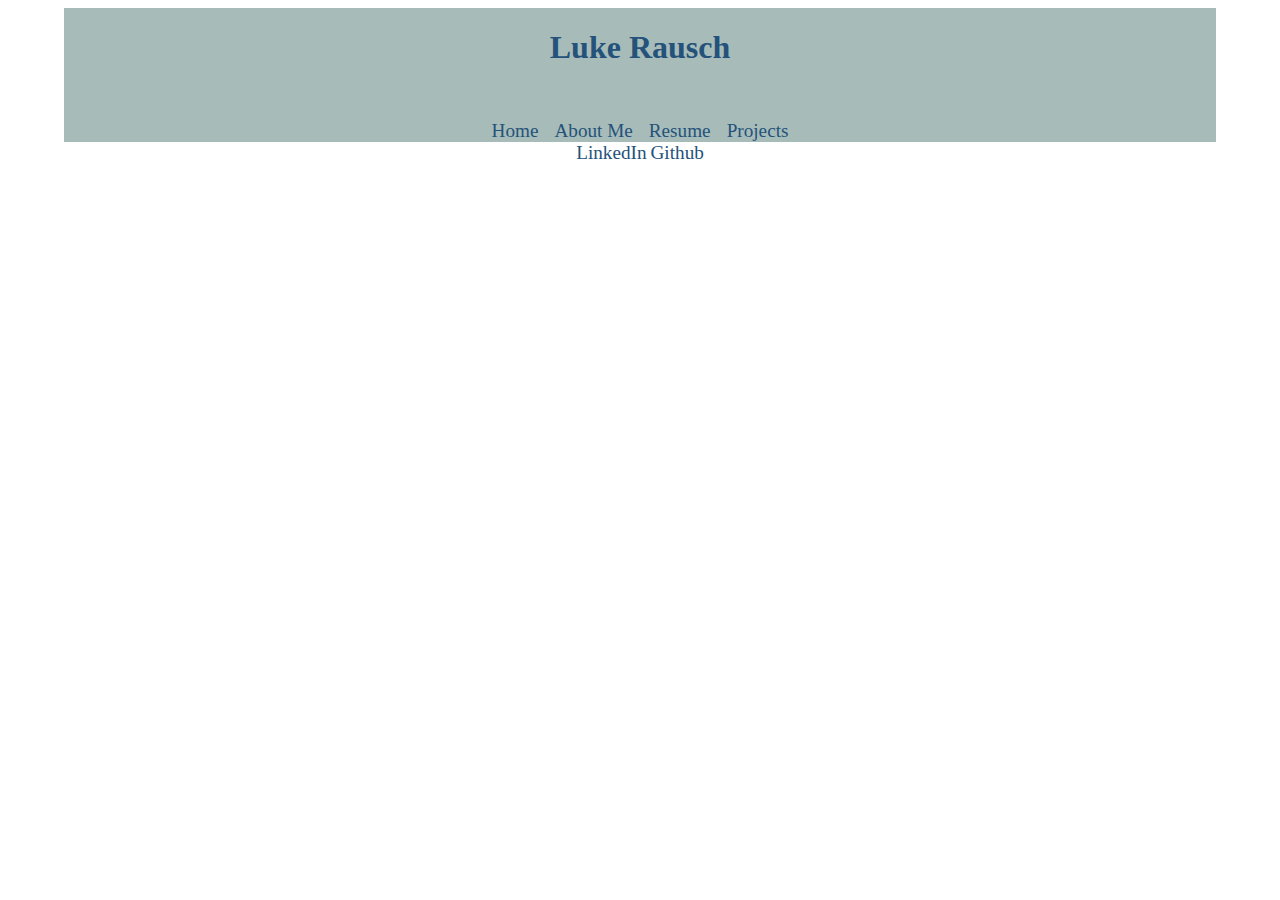
==== index.html @ c89379f6 "added generall html and some styling" ====
<!DOCTYPE html>
<html lang="en">
<head>
    <meta charset="UTF-8">
    <meta http-equiv="X-UA-Compatible" content="IE=edge">
    <meta name="viewport" content="width=device-width, initial-scale=1.0">
    <link rel="stylesheet" href="style.css">
    <title>Luke Portfolio Home</title>
</head>
<body>
    <div id="flex-wrapper">
        <div id="header-flex">
            <h1>Luke Rausch</h1>
            <div id="header-links">
                <a href="#">Home</a>
                <a href="#">About Me</a>
                <a href="#">Resume</a>
                <a href="#">Projects</a>
            </div>
        </div>
        <div id=flex-mid>

        </div>
        <div id="footer-flex">
                <a href="#">LinkedIn</a>
                <a href="#">Github</a>
                <!-- <a href="#"></a> -->
        </div>
    </div>
</body>
</html>
---- style.css ----
.first-color { 
	background: #5dacbd; 
}
	
.second-color { 
	background: #24527a; 
}

.third-color { 
	background: #a7bcb9; 
}

.fourth-color { 
	background: #e0ebeb; 
}

a, a:hover, a:active {
    text-decoration: none;
    color: #24527a;
    font-size: 1.2em;
    /* gap: 5em; */
}
#flex-wrapper {
    display: flex;
    flex-direction: column;
    align-items: center;
}
#header-flex {
    display: flex;
    flex-direction: column;
    background: #a7bcb9; 
    width: 90vw;
    color: #24527a;
    align-items: center;
    flex: 1 1 15%;
    gap: 2em;
}
    #header-links {
        display: flex;
        flex: 1 1 100%;
        gap: 1em;
        /* align-content: space-a; */
        /* justify-content: space-around; */
    }

/* #header-left {
    display: flex;
    flex-direction: row;
    align-content: space-around;
    gap: 2em;
}    
#flex-mid {
    display: flex;
    flex-direction: column;
    flex: 1 1 60%;
    width: 90vw;
    height: 60vh;
    background-color: #5dacbd; */
}
#footer-flex {
    display: flex;
    flex-direction:row;
    background: #a7bcb9; 
    height: 15vh;
    width: 90vw;
    color: #24527a;
    flex: 1 1 15%;
    justify-content: space-evenly;

    /* gap: 2em */
}
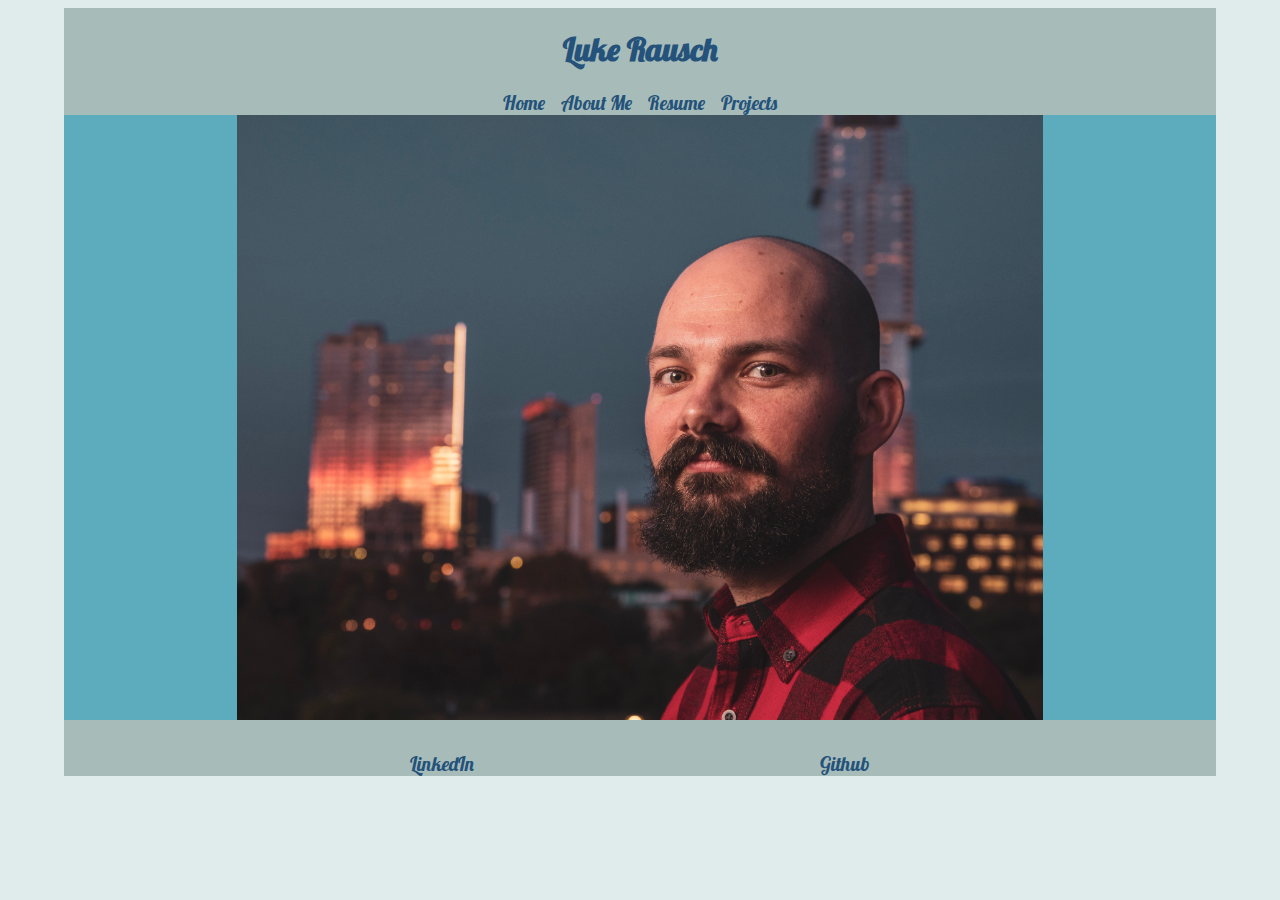
==== commit e5167fd8: "added site general look, bio img carousel" ====
--- a/index.html
+++ b/index.html
@@ -4,6 +4,9 @@
     <meta charset="UTF-8">
     <meta http-equiv="X-UA-Compatible" content="IE=edge">
     <meta name="viewport" content="width=device-width, initial-scale=1.0">
+    <link rel="preconnect" href="https://fonts.googleapis.com">
+<link rel="preconnect" href="https://fonts.gstatic.com" crossorigin>
+<link href="https://fonts.googleapis.com/css2?family=Lobster&display=swap" rel="stylesheet">
     <link rel="stylesheet" href="style.css">
     <title>Luke Portfolio Home</title>
 </head>
@@ -12,14 +15,14 @@
         <div id="header-flex">
             <h1>Luke Rausch</h1>
             <div id="header-links">
-                <a href="#">Home</a>
-                <a href="#">About Me</a>
+                <a href="index.html">Home</a>
+                <a href="bio.html">About Me</a>
                 <a href="#">Resume</a>
                 <a href="#">Projects</a>
             </div>
         </div>
         <div id=flex-mid>
-
+            <img src="images/lukemain.JPG" alt="">
         </div>
         <div id="footer-flex">
                 <a href="#">LinkedIn</a>
--- a/style.css
+++ b/style.css
@@ -13,12 +13,17 @@
 .fourth-color { 
 	background: #e0ebeb; 
 }
-
+*{
+    font-family: 'Lobster', cursive
+}
 a, a:hover, a:active {
     text-decoration: none;
     color: #24527a;
     font-size: 1.2em;
     /* gap: 5em; */
+}
+body {
+    background: #e0ebeb; 
 }
 #flex-wrapper {
     display: flex;
@@ -33,29 +38,35 @@
     color: #24527a;
     align-items: center;
     flex: 1 1 15%;
-    gap: 2em;
 }
+#page-info {
+    font-size: .5em;
+}
+
     #header-links {
         display: flex;
         flex: 1 1 100%;
         gap: 1em;
-        /* align-content: space-a; */
-        /* justify-content: space-around; */
     }
-
-/* #header-left {
+  
+#flex-mid {
     display: flex;
     flex-direction: row;
-    align-content: space-around;
-    gap: 2em;
-}    
-#flex-mid {
-    display: flex;
-    flex-direction: column;
-    flex: 1 1 60%;
+    flex: 1 1 70%;
     width: 90vw;
     height: 60vh;
-    background-color: #5dacbd; */
+    background-color: #5dacbd;
+    justify-content: center;
+    align-items: center;
+    align-content: center;
+    /* gap: .5em; */
+} 
+#flex-mid > img {
+    width: 70%
+}
+.carousel-images {
+    display: flex;
+    justify-content: center;
 }
 #footer-flex {
     display: flex;
@@ -64,8 +75,24 @@
     height: 15vh;
     width: 90vw;
     color: #24527a;
-    flex: 1 1 15%;
+    flex: 1 1 25%;
     justify-content: space-evenly;
+    padding: 2em 0 0 0;
+    position: sticky;
+}
 
-    /* gap: 2em */
+.carousel-images img {
+	width: 80%;
+	border-radius: 10px;
+	display: none;
+}
+.carousel-images img:first-of-type {
+	display: block;
+}
+.lnr {
+    font-size: 1em;
+}
+
+@media screen {
+    
 }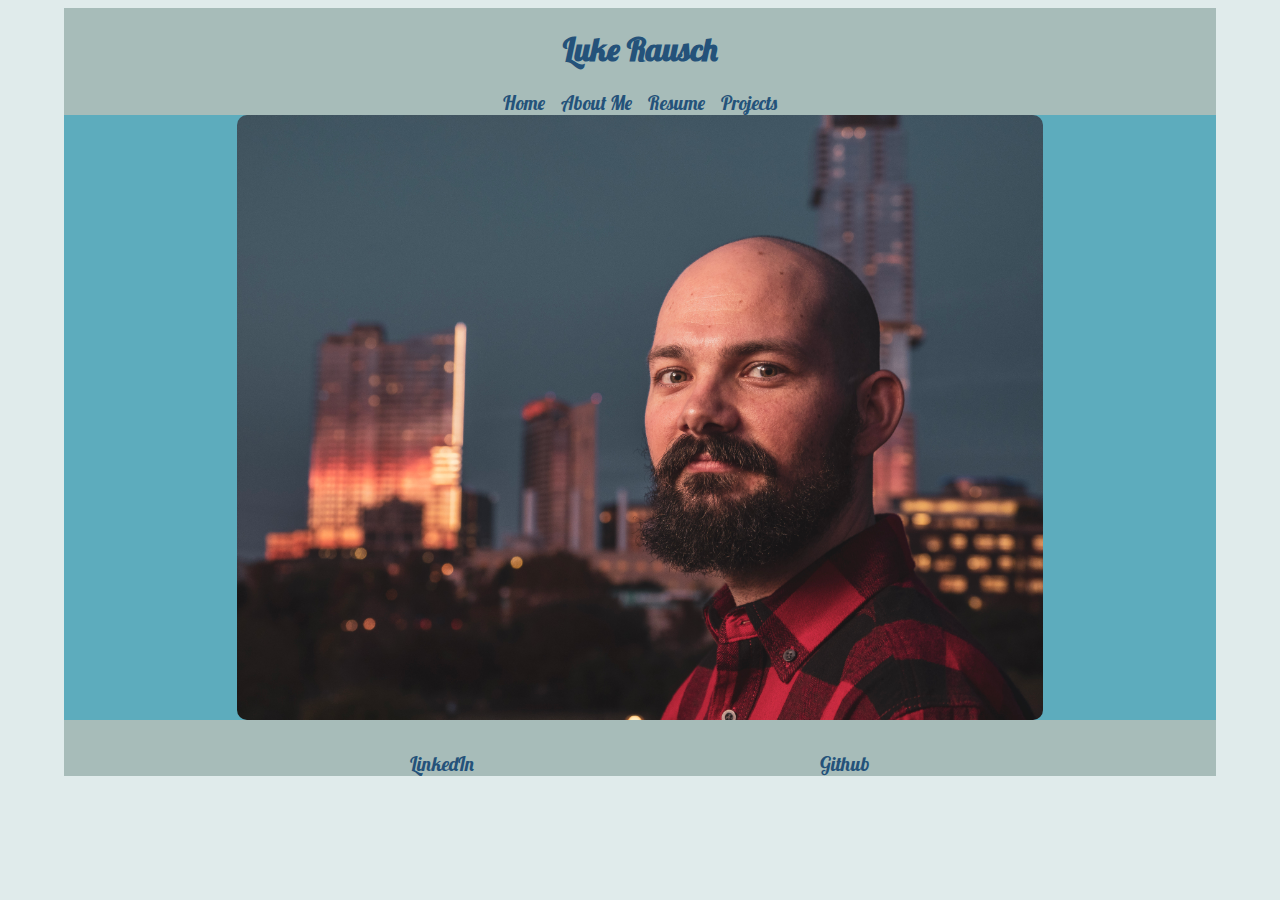
==== commit b4254a6e: "added additional bio images and changed font color" ====
--- a/index.html
+++ b/index.html
@@ -25,8 +25,8 @@
             <img src="images/lukemain.JPG" alt="">
         </div>
         <div id="footer-flex">
-                <a href="#">LinkedIn</a>
-                <a href="#">Github</a>
+                <a href="https://www.linkedin.com/in/luke-rausch-6a96b097/">LinkedIn</a>
+                <a href="https://github.com/Lhrausch">Github</a>
                 <!-- <a href="#"></a> -->
         </div>
     </div>
--- a/style.css
+++ b/style.css
@@ -43,12 +43,19 @@
     font-size: .5em;
 }
 
-    #header-links {
-        display: flex;
-        flex: 1 1 100%;
-        gap: 1em;
-    }
-  
+section {
+    font-size: .75em;
+    width: 85%;
+    color: #24527a;
+    text-align: center;
+}
+
+#header-links {
+    display: flex;
+    flex: 1 1 100%;
+    gap: 1em;
+}
+
 #flex-mid {
     display: flex;
     flex-direction: row;
@@ -59,10 +66,11 @@
     justify-content: center;
     align-items: center;
     align-content: center;
-    /* gap: .5em; */
+    gap: .5em;
 } 
 #flex-mid > img {
-    width: 70%
+    width: 70%;
+    border-radius: 10px;
 }
 .carousel-images {
     display: flex;
@@ -82,12 +90,12 @@
 }
 
 .carousel-images img {
-	width: 80%;
-	border-radius: 10px;
-	display: none;
+    width: 80%;
+    border-radius: 10px;
+    display: none;
 }
 .carousel-images img:first-of-type {
-	display: block;
+    display: block;
 }
 .lnr {
     font-size: 1em;
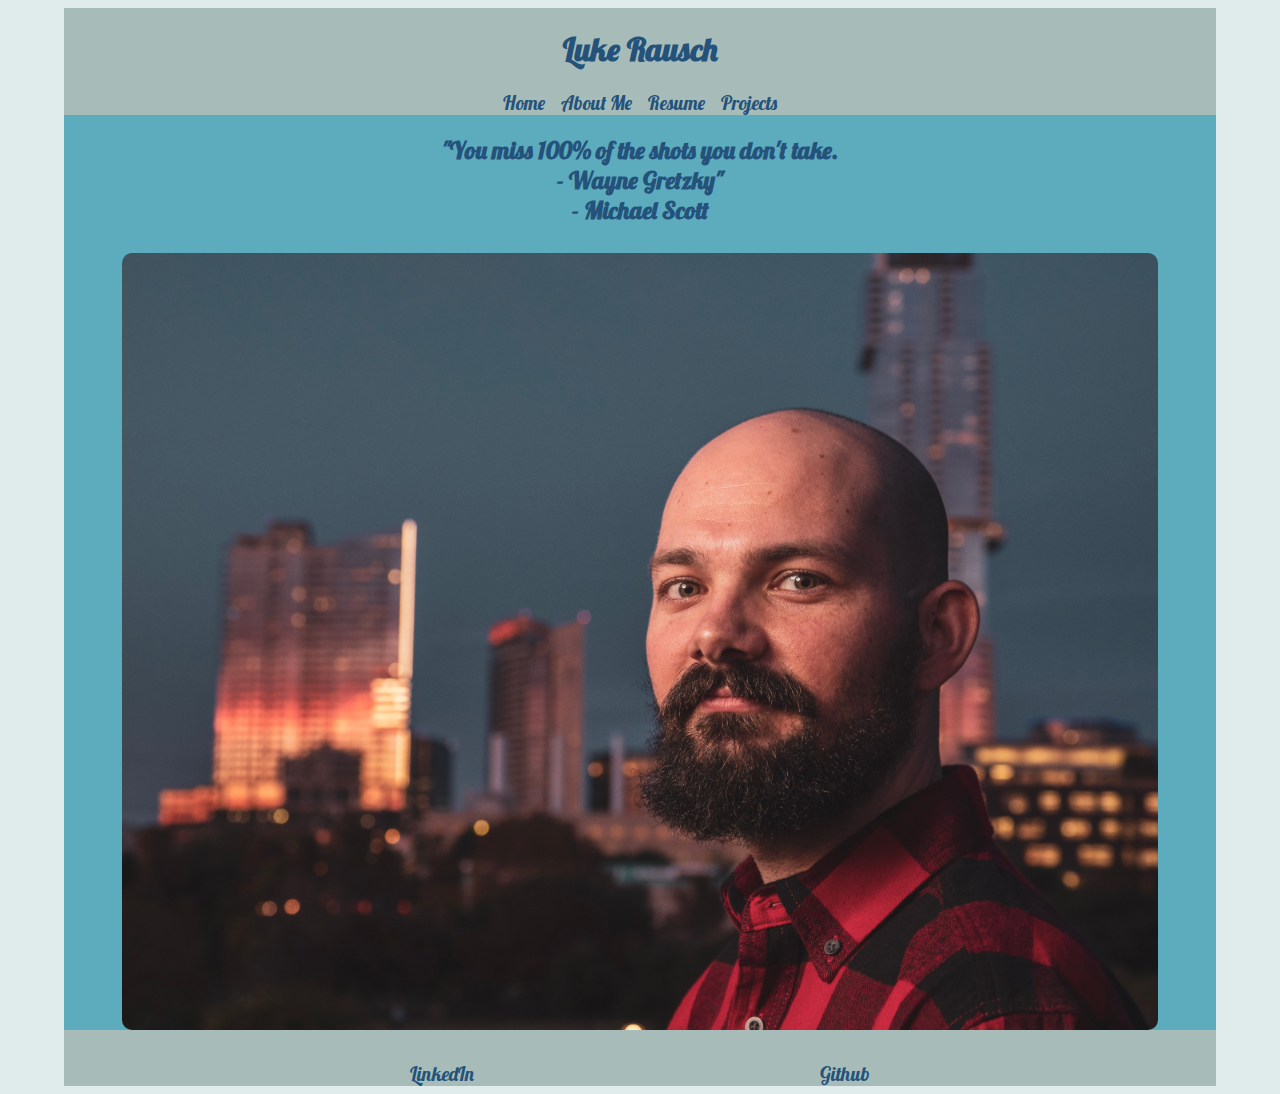
==== commit a4d55603: "minor edits fixing small bugs. resume modal still broken" ====
--- a/index.html
+++ b/index.html
@@ -17,17 +17,19 @@
             <div id="header-links">
                 <a href="index.html">Home</a>
                 <a href="bio.html">About Me</a>
-                <a href="#">Resume</a>
-                <a href="#">Projects</a>
+                <a href="resume.html">Resume</a>
+                <a href="projects.html">Projects</a>
             </div>
         </div>
-        <div id=flex-mid>
+        <div id=flex-mid-main>
+            <h2>"You miss 100% of the shots you don't take. <br> - Wayne Gretzky" <br>- Michael Scott</h2>
             <img src="images/lukemain.JPG" alt="">
         </div>
         <div id="footer-flex">
-                <a href="https://www.linkedin.com/in/luke-rausch-6a96b097/">LinkedIn</a>
-                <a href="https://github.com/Lhrausch">Github</a>
-                <!-- <a href="#"></a> -->
+                <a href="https://www.linkedin.com/in/luke-rausch-6a96b097/" target="_blank">LinkedIn</a>
+                <a href="https://github.com/Lhrausch" target="_blank">Github</a>
+                <!-- <a href="#">Twitter</a> -->
+                <!-- <a href="#">Facebook</a> -->
         </div>
     </div>
 </body>
--- a/style.css
+++ b/style.css
@@ -68,9 +68,111 @@
     align-content: center;
     gap: .5em;
 } 
+#flex-mid-main {
+    display: flex;
+    flex-direction: column;
+    flex: 1 1 70%;
+    width: 90vw;
+    height: 60vh;
+    background-color: #5dacbd;
+    justify-content: center;
+    align-items: center;
+    align-content: center;
+    gap: .5em;
+    color: #24527a;
+    text-align: center;
+} 
+#flex-mid-resume {
+    display: flex;
+    flex-direction: column;
+    flex: 1 1 70%;
+    width: 90vw;
+    height: 60vh;
+    background-color: #5dacbd;
+    justify-content: center;
+    align-items: center;
+    align-content: center;
+    gap: .5em;
+} 
 #flex-mid > img {
+    width: 90%;
+    border-radius: 10px;
+}
+#flex-mid-main > img {
+    width: 90%;
+    border-radius: 10px;
+}
+#flex-mid-resume > img {
     width: 70%;
     border-radius: 10px;
+}
+#flex-mid-project {
+    display: flex;
+    flex-direction: row;
+    flex: 1 1 70%;
+    flex-wrap: wrap;
+    width: 90vw;
+    height: 60vh;
+    background-color: #5dacbd;
+    justify-content: center;
+    align-items: center;
+    align-content: center;
+    gap: .5em;
+}
+.project {
+    display: inline;
+    width: 35vw;
+    height: 20vh;
+    background-color: #24527a;
+    border-radius: 15px;
+    min-width: 190px;
+}
+.project > p {
+    color:#a7bcb9;
+}
+.proj-1 {
+    background-image: url("images/bowling balls/blueSlime.png");
+    background-size: contain;
+    background-repeat: no-repeat;
+}
+button {
+    background: none;
+    border: none;
+    color: #24527a;
+    font-size: 1.25em;
+    padding-top: 5px;
+}
+#modal {
+	background-color: rgba(0,0,0,0.4);
+	position: fixed;
+	top: 0;
+	left:0;
+	height: 100%;
+	width: 100%;
+	z-index:1;
+	overflow: auto;
+	display: block;
+}
+#resume-modal {
+    display: none;
+	background-color: white;
+	height: 90vh;
+	width: 70vw;
+	border-radius: 5%;
+	margin: auto;
+	box-shadow: 0 2px 2px rgba(0,0,0,0.2);
+	/* padding: 2%;
+	line-height: 120%; */
+
+}
+#resume-modal > embed {
+    max-width: 90vw;
+    max-height: 90vh;
+    display: block;
+  }
+
+#modalFooter {
+	text-align: right;
 }
 .carousel-images {
     display: flex;
@@ -100,7 +202,3 @@
 .lnr {
     font-size: 1em;
 }
-
-@media screen {
-    
-}